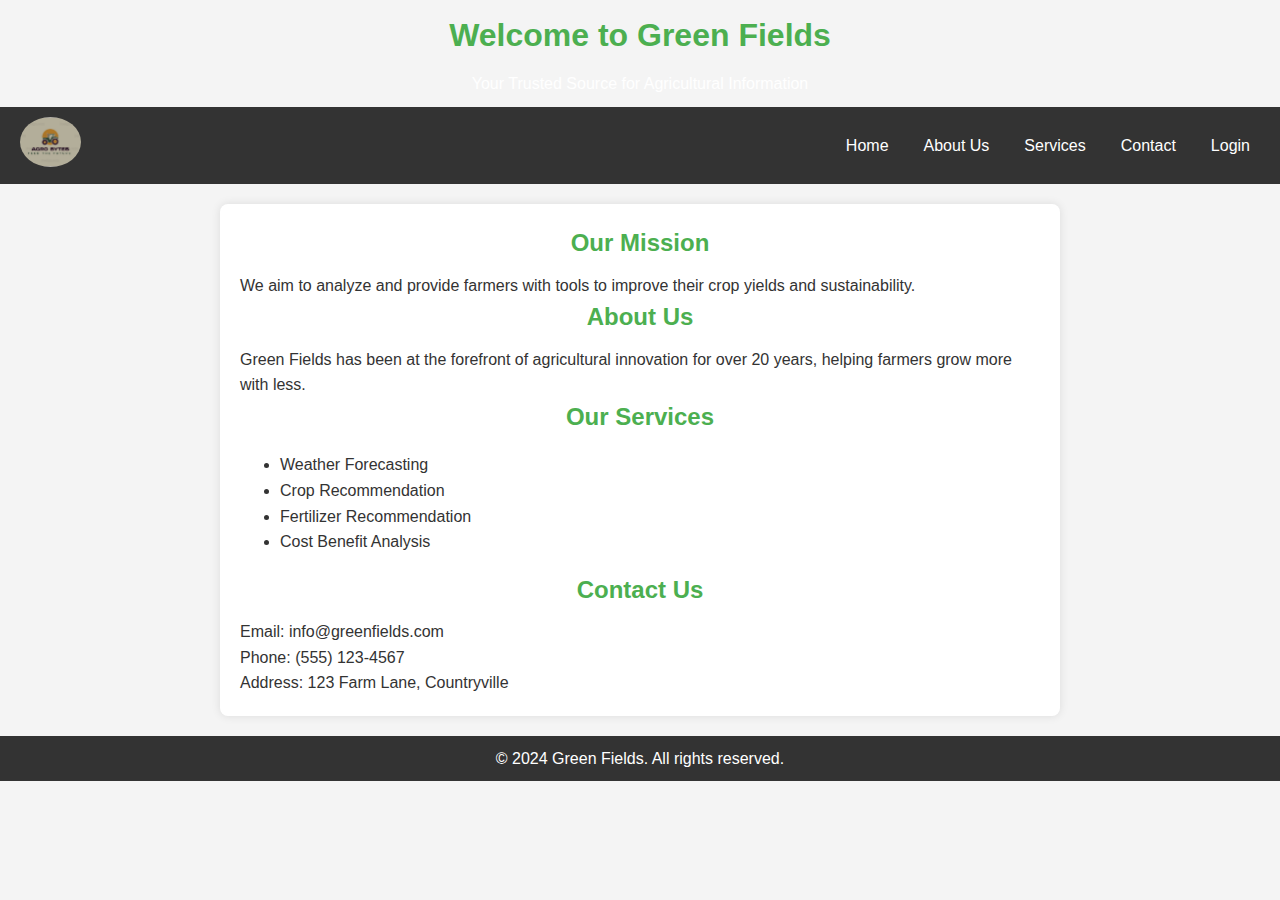
==== New folder/html/index.html @ 6223b9f5 "Add files via upload" ====
<!DOCTYPE html>
<html lang="en">
<head>
    <meta charset="UTF-8">
    <meta name="viewport" content="width=device-width, initial-scale=1.0">
    <title>Agriculture Website</title>
    <link rel="stylesheet" href="/New folder/css/styles.css">
</head>
<body>
    <header>
        <h1>Welcome to Green Fields</h1>
        <p>Your Trusted Source for Agricultural Information</p>
    </header>

    <nav>
        <div class="logo">
            <a href="#home">
                <img src="/New folder/css/WhatsApp Image 2024-08-31 at 2.16.30 PM.jpeg" alt="Green Fields Logo">
            </a>
        </div>
        <ul>
            <li><a href="#home">Home</a></li>
            <li><a href="#about">About Us</a></li>
            <li><a href="#services">Services</a></li>
            <li><a href="#contact">Contact</a></li>
            <li><a id="login" href="/New folder/html/login.html">Login</a></li>
        </ul>
    </nav>

    <main>
        <section id="home">
            <h2>Our Mission</h2>
            <p>We aim to analyze and provide farmers with tools to improve their crop yields and sustainability.</p>
        </section>

        <section id="about">
            <h2>About Us</h2>
            <p>Green Fields has been at the forefront of agricultural innovation for over 20 years, helping farmers grow more with less.</p>
        </section>

        <section id="services">
            <h2>Our Services</h2>
            <ul>
                <li>Weather Forecasting</li>
                <li>Crop Recommendation</li>
                <li>Fertilizer Recommendation</li>
                <li>Cost Benefit Analysis</li>
            </ul>
        </section>

        <section id="contact">
            <h2>Contact Us</h2>
            <p>Email: info@greenfields.com</p>
            <p>Phone: (555) 123-4567</p>
            <p>Address: 123 Farm Lane, Countryville</p>
        </section>
    </main>

    <footer>
        <p>&copy; 2024 Green Fields. All rights reserved.</p>
    </footer>
</body>
</html>
---- New folder/css/styles.css ----
body, h1, h2, p, label, select, input, textarea {
    margin: 0;
    padding: 0;
}

body {
    font-family: Arial, sans-serif;
    line-height: 1.6;
    background-color: #f4f4f4;
    color: #333;
}

header {
    background-image: url("/New Folder/farmer.jpeg");
    background-repeat: no-repeat;
    background-size: cover;
    background-position: 20%;
    color: white;
    padding: 10px 0;
    text-align: center;
}

nav {
    background-color: #333;
    color: white;
    display: flex;
    align-items: center;
    padding: 10px 20px;
}

nav .logo {
    flex: 1;
}

nav .logo img {
    max-height: 50px; 
}

nav ul {
    list-style: none;
    padding: 0;
    margin: 0;
    display: flex;
    gap: 15px;
}

nav ul li {
    display: inline;
}

nav ul li a {
    color: white;
    text-decoration: none;
    padding: 5px 10px;
    border-radius: 5px;
    transition: background-color 0.3s ease;
}

nav ul li a:hover {
    background-color: #45a049;
}

main {
    padding: 20px;
    margin: 20px auto;
    max-width: 800px;
    background-color: white;
    border-radius: 8px;
    box-shadow: 0px 0px 10px rgba(0, 0, 0, 0.1);
}

.intro {
    margin-bottom: 20px;
    text-align: center;
}

.form-section, .forecast-info {
    margin-bottom: 30px;
}

h1, h2 {
    color: #4CAF50;
    margin-bottom: 10px;
    text-align: center;
}

form {
    display: flex;
    flex-direction: column;
    gap: 15px;
    max-width: 500px;
    margin: 0 auto;
}

label {
    font-weight: bold;
}

input[type="text"], input[type="number"], select, textarea {
    padding: 10px;
    font-size: 16px;
    border: 1px solid #ccc;
    border-radius: 5px;
}

input[type="submit"] {
    background-color: #4CAF50;
    color: white;
    padding: 10px 20px;
    font-size: 16px;
    border: none;
    border-radius: 5px;
    cursor: pointer;
    transition: background-color 0.3s ease;
}

input[type="submit"]:hover {
    background-color: #45a049;
}

footer {
    background-color: #333;
    color: white;
    text-align: center;
    padding: 10px 0;
    margin-top: 20px;
}

img{
    border-radius: 50%;
}
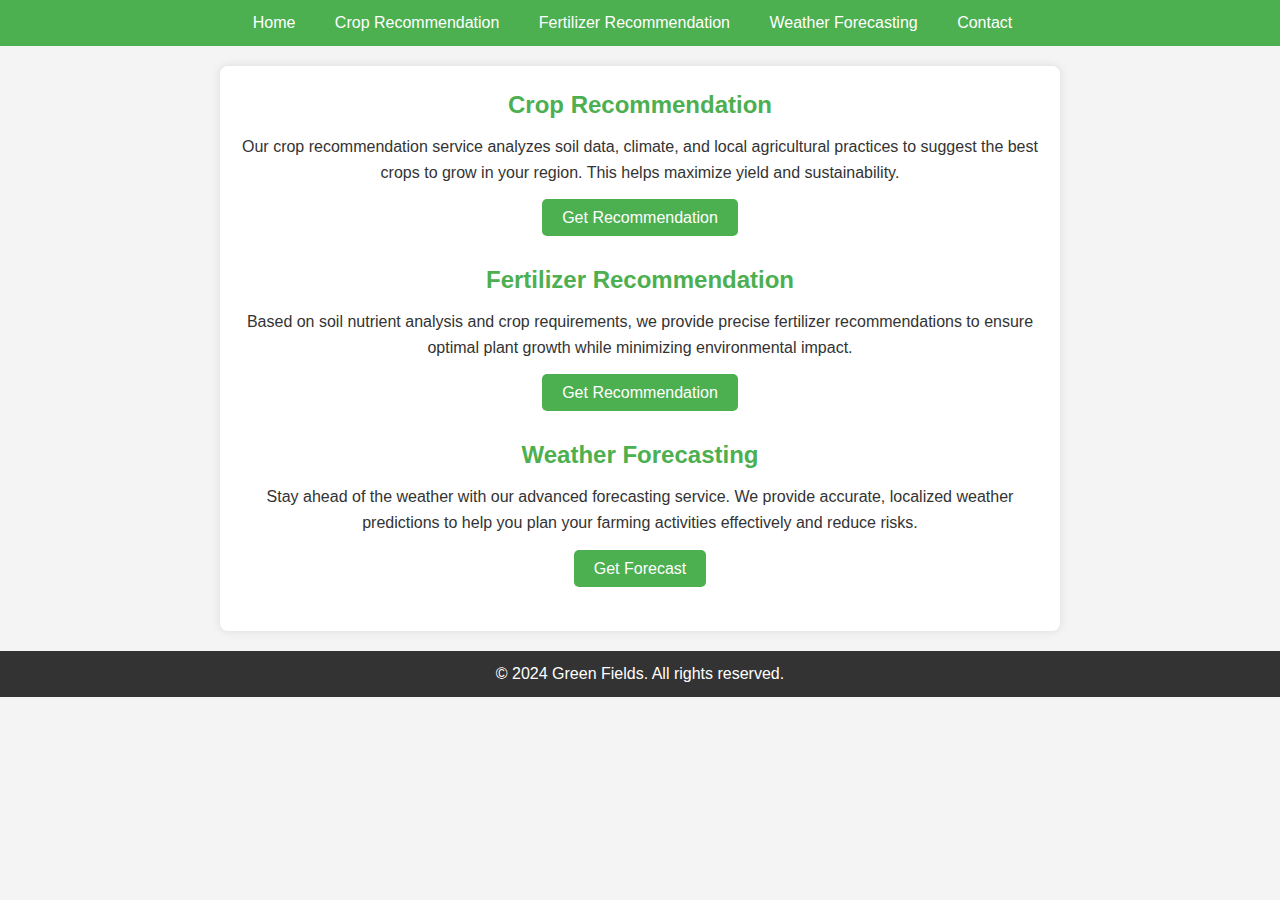
==== commit 49271cc8: "remove login signup index" ====
--- a/New folder/html/index.html
+++ b/New folder/html/index.html
@@ -3,56 +3,39 @@
 <head>
     <meta charset="UTF-8">
     <meta name="viewport" content="width=device-width, initial-scale=1.0">
-    <title>Agriculture Website</title>
-    <link rel="stylesheet" href="/New folder/css/styles.css">
+    <title>Our Services - Agriculture Website</title>
+    <link rel="stylesheet" href="/New folder/css/welcome.css">
 </head>
 <body>
     <header>
-        <h1>Welcome to Green Fields</h1>
-        <p>Your Trusted Source for Agricultural Information</p>
+        <nav>
+            <ul>
+                <li><a href="index.html">Home</a></li>
+                <li><a href="#section1">Crop Recommendation</a></li>
+                <li><a href="#section2">Fertilizer Recommendation</a></li>
+                <li><a href="#section3">Weather Forecasting</a></li>
+                <li><a href="contact.html">Contact</a></li>
+            </ul>
+        </nav>
     </header>
 
-    <nav>
-        <div class="logo">
-            <a href="#home">
-                <img src="/New folder/css/WhatsApp Image 2024-08-31 at 2.16.30 PM.jpeg" alt="Green Fields Logo">
-            </a>
-        </div>
-        <ul>
-            <li><a href="#home">Home</a></li>
-            <li><a href="#about">About Us</a></li>
-            <li><a href="#services">Services</a></li>
-            <li><a href="#contact">Contact</a></li>
-            <li><a id="login" href="/New folder/html/login.html">Login</a></li>
-        </ul>
-    </nav>
-
     <main>
-        <section id="home">
-            <h2>Our Mission</h2>
-            <p>We aim to analyze and provide farmers with tools to improve their crop yields and sustainability.</p>
+        <section id="section1">
+            <h2>Crop Recommendation</h2>
+            <p>Our crop recommendation service analyzes soil data, climate, and local agricultural practices to suggest the best crops to grow in your region. This helps maximize yield and sustainability.</p>
+            <a href="/New folder/html/crop-recommend.html" class="service-button">Get Recommendation</a>
         </section>
 
-        <section id="about">
-            <h2>About Us</h2>
-            <p>Green Fields has been at the forefront of agricultural innovation for over 20 years, helping farmers grow more with less.</p>
+        <section id="section2">
+            <h2>Fertilizer Recommendation</h2>
+            <p>Based on soil nutrient analysis and crop requirements, we provide precise fertilizer recommendations to ensure optimal plant growth while minimizing environmental impact.</p>
+            <a href="/New folder/html/fertilizer-recommend.html" class="service-button">Get Recommendation</a>
         </section>
 
-        <section id="services">
-            <h2>Our Services</h2>
-            <ul>
-                <li>Weather Forecasting</li>
-                <li>Crop Recommendation</li>
-                <li>Fertilizer Recommendation</li>
-                <li>Cost Benefit Analysis</li>
-            </ul>
-        </section>
-
-        <section id="contact">
-            <h2>Contact Us</h2>
-            <p>Email: info@greenfields.com</p>
-            <p>Phone: (555) 123-4567</p>
-            <p>Address: 123 Farm Lane, Countryville</p>
+        <section id="section3">
+            <h2>Weather Forecasting</h2>
+            <p>Stay ahead of the weather with our advanced forecasting service. We provide accurate, localized weather predictions to help you plan your farming activities effectively and reduce risks.</p>
+            <a href="/New folder/html/weather-forecasting.html" class="service-button">Get Forecast</a>
         </section>
     </main>
 
--- a/New folder/css/welcome.css
+++ b/New folder/css/welcome.css
@@ -0,0 +1,84 @@
+body, h2, p {
+    margin: 0;
+    padding: 0;
+}
+
+body {
+    font-family: Arial, sans-serif;
+    line-height: 1.6;
+    background-color: #f4f4f4;
+    color: #333;
+}
+
+header {
+    background-color: #4CAF50;
+    padding: 10px 0;
+    text-align: center;
+}
+
+nav ul {
+    list-style: none;
+    padding: 0;
+    margin: 0;
+}
+
+nav ul li {
+    display: inline;
+    margin-right: 15px;
+}
+
+nav ul li a {
+    color: white;
+    text-decoration: none;
+    padding: 5px 10px;
+    border-radius: 5px;
+    transition: background-color 0.3s ease;
+}
+
+nav ul li a:hover {
+    background-color: #45a049;
+}
+
+main {
+    padding: 20px;
+    margin: 20px auto;
+    max-width: 800px;
+    background-color: white;
+    border-radius: 8px;
+    box-shadow: 0px 0px 10px rgba(0, 0, 0, 0.1);
+}
+
+section {
+    margin-bottom: 30px;
+    text-align: center;
+}
+
+section h2 {
+    color: #4CAF50;
+    margin-bottom: 10px;
+}
+
+section p {
+    margin-bottom: 20px;
+}
+
+.service-button {
+    background-color: #4CAF50;
+    color: white;
+    padding: 10px 20px;
+    text-decoration: none;
+    border-radius: 5px;
+    transition: background-color 0.3s ease;
+}
+
+.service-button:hover {
+    background-color: #45a049;
+}
+
+footer {
+    background-color: #333;
+    color: white;
+    text-align: center;
+    padding: 10px 0;
+    margin-top: 20px;
+}
